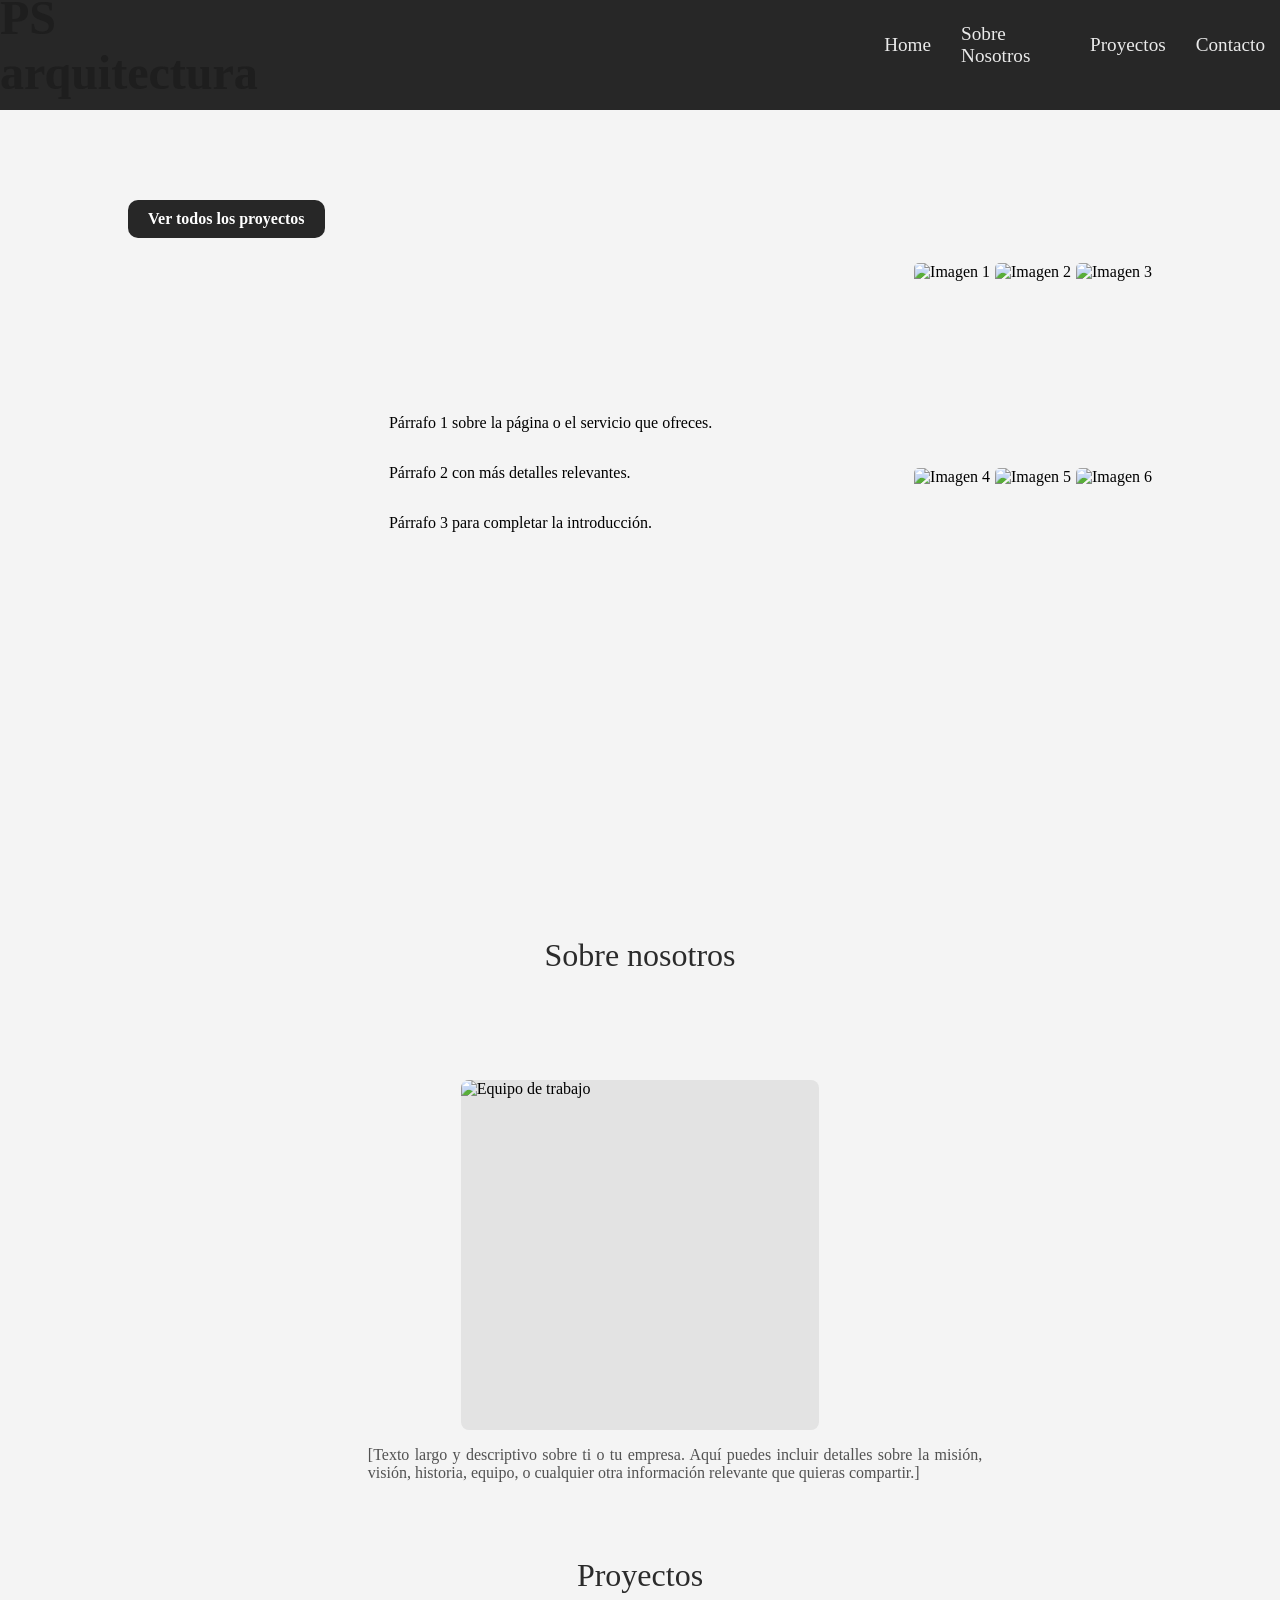
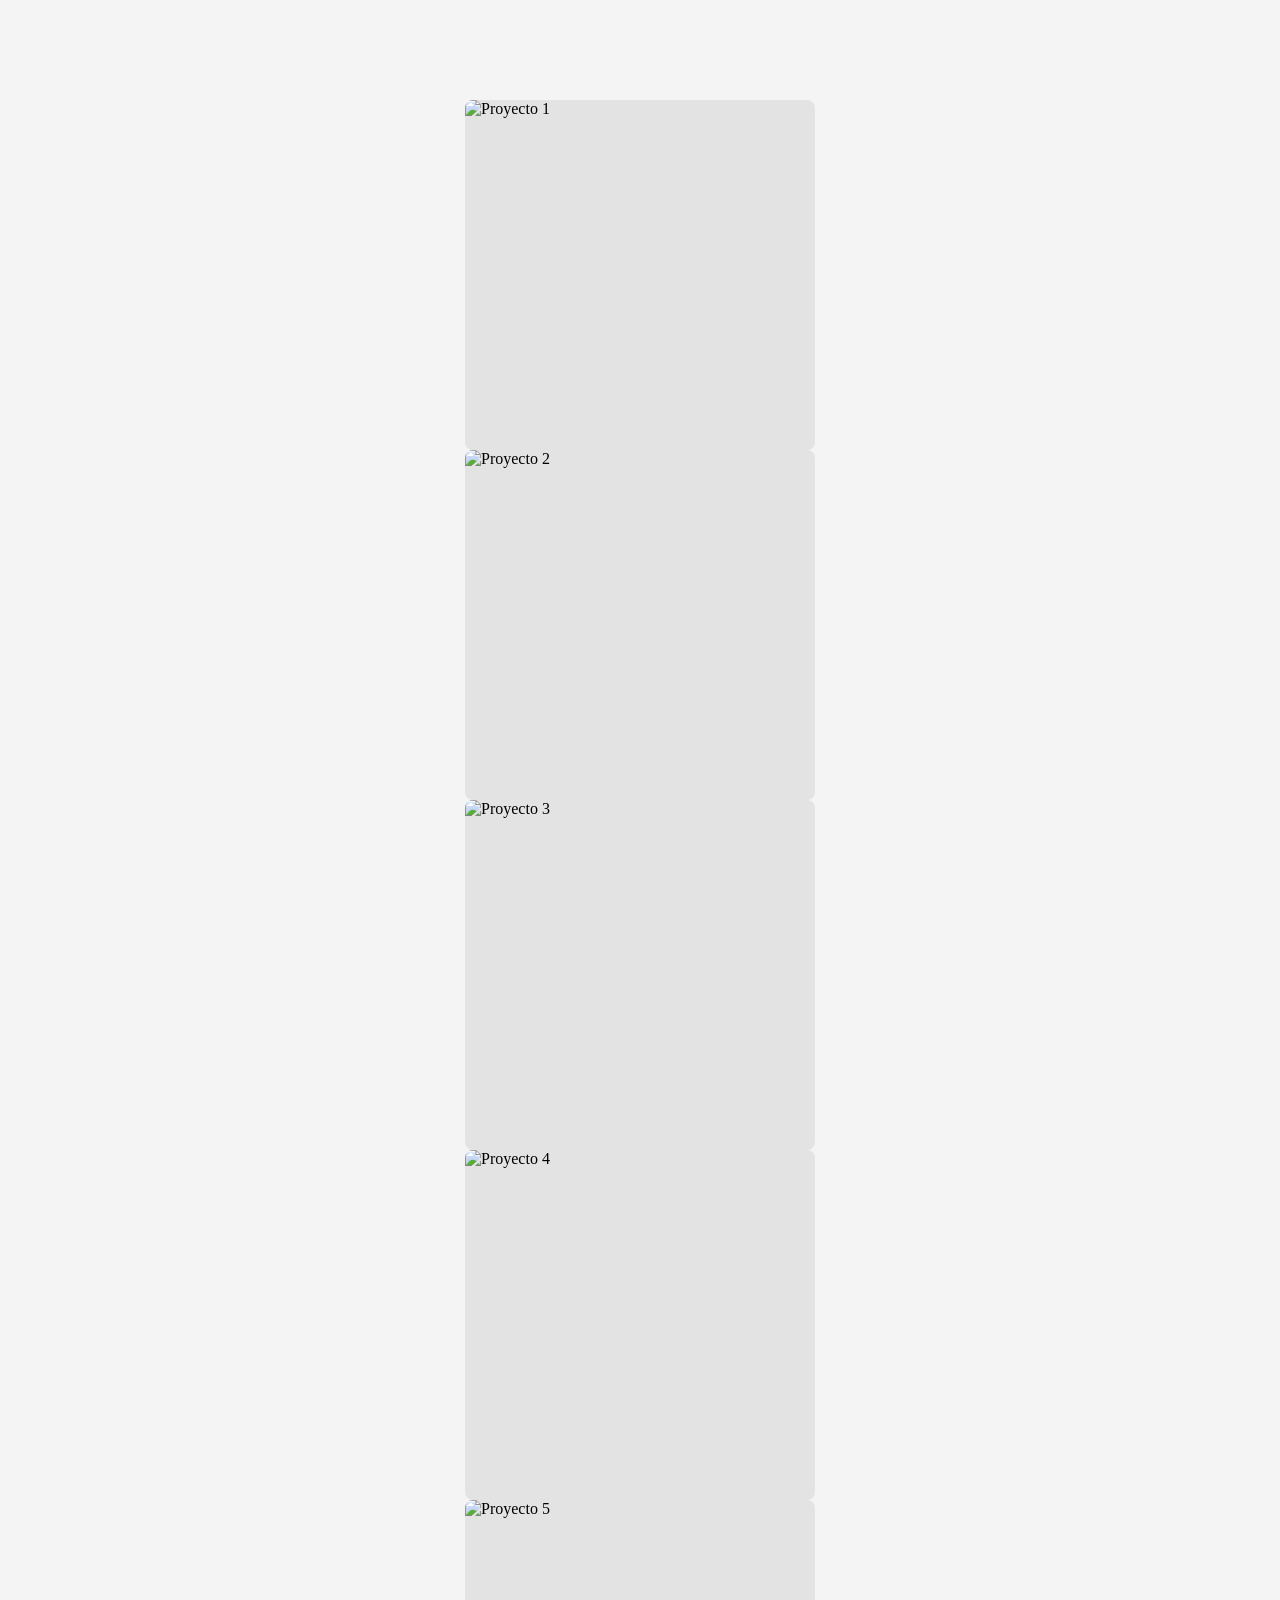
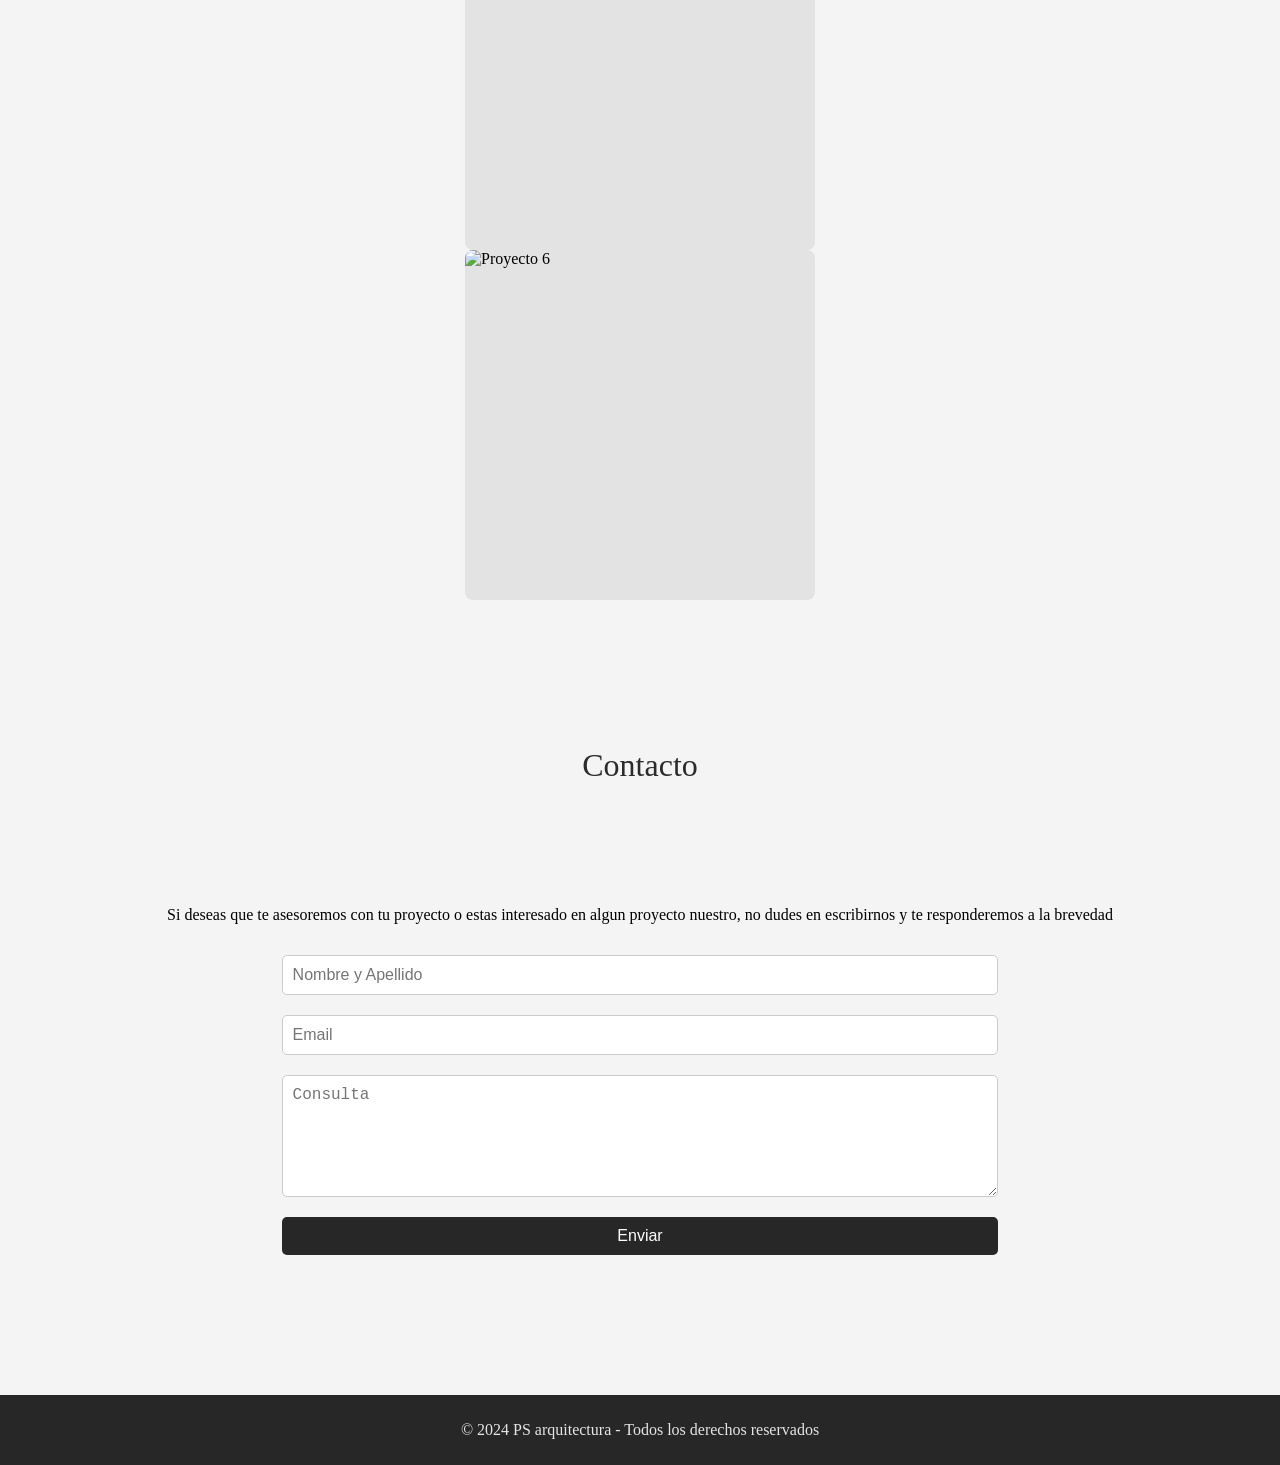
==== index.html @ 3ba94f42 "Upload portfolio website" ====
<!DOCTYPE html>
<html lang="es">
<head>
    <meta charset="UTF-8">
    <meta name="viewport" content="width=device-width, initial-scale=1.0">
    <title>PS arquitectura</title>
    <meta name="description" content="Estudio de arquitectura especializado en diseño moderno y proyectos personalizados."> 
    <link rel="stylesheet" href="style.css">
</head>
<body>
    <header>
        <h1>PS arquitectura</h1>
        <nav>
            <ul>
                <li><a href="#home">Home</a></li>
                <li><a href="#sobre-nosotros">Sobre Nosotros</a></li>
                <li><a href="#projects">Proyectos</a></li>
                <li><a href="#contact">Contacto</a></li>
            </ul>
        </nav>
    </header>
    <div class="container">
        <section id="home" class="section home">
            <div><a href="#projects" class="btn">Ver todos los proyectos</a></div>
            <div class="home-text">
                <p>Párrafo 1 sobre la página o el servicio que ofreces.</p>
                <p>Párrafo 2 con más detalles relevantes.</p>
                <p>Párrafo 3 para completar la introducción.</p>
            </div>

            <div class="home-images">
                <img src="[ruta/a/tu/imagen1.jpg]" alt="Imagen 1">
                <img src="[ruta/a/tu/imagen2.jpg]" alt="Imagen 2">
                <img src="[ruta/a/tu/imagen3.jpg]" alt="Imagen 3">
                <img src="[ruta/a/tu/imagen4.jpg]" alt="Imagen 4">
                <img src="[ruta/a/tu/imagen5.jpg]" alt="Imagen 5">
                <img src="[ruta/a/tu/imagen6.jpg]" alt="Imagen 6">
            </div>
        </section>
    
        <section id="sobre-nosotros" class="section about">
            <h2>Sobre nosotros</h2>
            <img src="assets/images/equipo-de-trabajo.jpg" alt="Equipo de trabajo">
            <div class="about-text">
                <p>[Texto largo y descriptivo sobre ti o tu empresa. Aquí puedes incluir detalles sobre la misión, visión, historia, equipo, o cualquier otra información relevante que quieras compartir.]</p>
            </div>
        </section>

        <section id="projects" class="section projects">
            <h2>Proyectos</h2>
            <img src="[ruta/a/tu/proyecto1.jpg]" alt="Proyecto 1">
            <img src="[ruta/a/tu/proyecto2.jpg]" alt="Proyecto 2">
            <img src="[ruta/a/tu/proyecto3.jpg]" alt="Proyecto 3">
            <img src="[ruta/a/tu/proyecto4.jpg]" alt="Proyecto 4">
            <img src="[ruta/a/tu/proyecto5.jpg]" alt="Proyecto 5">
            <img src="[ruta/a/tu/proyecto6.jpg]" alt="Proyecto 6">
        </section>

        <section id="contact" class="section contact">
            <h2>Contacto</h2>
            <div class="contact-text">
                <p>Si deseas que te asesoremos con tu proyecto o estas interesado en algun proyecto nuestro, no dudes en escribirnos y te responderemos a la brevedad</p>
            </div>
            <form>
                <input type="text" name="nombre" placeholder="Nombre y Apellido" required>
                <input type="email" name="email" placeholder="Email" required>
                <textarea name="consulta" placeholder="Consulta" required></textarea>
                <button type="submit">Enviar</button>
            </form>
        </section>
    </div>

    <footer>
        <p>&copy; 2024 PS arquitectura - Todos los derechos reservados</p>
    </footer>
</body>
</html>
---- style.css ----
body {
    font-family:'Inter',light;
    margin: 0;
    padding: 0;
    background-color: #f4f4f4;
    color: #000;
    height: 100%;
}
img {
    width: 100%;
    height:200px;
}
header {
    display: flex;
    background-color: #272727;
    font-family:'inter',light;
    color:#e3e3e3;
    padding-bottom:20px;
    position: fixed;
    width:100%;
    top: 0;
    z-index: 1000;
    align-items: center;
    max-height: 90px;
}
.logo-container {
    display: flex;
    width: 250px;
    height: auto;
    padding-left: 40px;
}
.logo {
    width:250px;
    height: 200px;
    max-width: 250px;
}

h2 {
    padding-bottom: 80px;
    color: #2b2b2b;
    font-weight:normal;
    font-size:xx-large;
}
nav {
    display: flex;
}

nav ul {
    list-style: none;
    padding-left: 550px;
    margin: 0;
    display: flex;
    justify-content: center;
    align-items: center;
}
ul {
    font-size:  16px;
}

nav ul li {
    margin: 0 15px;
}

nav ul li a {
    color:#eaeaea;
    text-decoration: none;
    font-weight:200;
    font-size: 1.2em;
}
.container {
    width: 80%;
    margin: 100px auto 0;
    padding: 20px 0;
}
.section {
    margin: 20px 0;
}
.home {
    display: flex;
    justify-content: space-between;
    height: 650px;
    width: 100%;
    padding-bottom: 100px;
}
.home-text {
    display: flex;
    width: 45%;
    height: 665px;
    flex-direction: column;
    justify-content:center;
    align-items: flex-start;
}
h1 {
    font-size:3em;
    font-weight: bolder;
    color: #1e1e1e;
}
h3 {
    font-size: 1.5em;
    font-weight:200;
    margin-bottom: 0px;
    color:#6c6c6c;
}
h4 {
    font-size: 1.2em;
    font-weight:180;
    color: #6e6e6e;
    margin-top: 3px;
}

.home-images {
    display: grid;
    align-content: center;
    grid-template-columns: 1fr 1fr 1fr;
    gap: 5px;
    height: 650px;
}
.home-images img {
    width: 100%;
    border-radius: 5px;
}

.btn {
    display: flex;
    width: auto;
    height: auto;
    padding: 10px 20px;
    margin-top: 60px;
    background-color: #272727;
    color: #ffffff;
    text-decoration: none;
    font-weight:bold;
    border-radius: 10px;
    transition: background-color 0.3s ease;
}
.btn:hover {
    background-color: #444;
}
.about {
    display: flex;
    flex-direction: column;
    align-items: center;
    height: 600px;
}
.about img {
    max-width: 35%;
    border-radius: 8px;
    background-color: #e3e3e3;
    display: flex;
    height: 350px;
}
.about-text {
    width: 60%;
    text-align: justify;
    padding-left: 70px;
    color: #525252;
    font: size 2em;
    font-weight:normal;  
}
.img-text-about {
    display: flex;
}
.projects {
    display: flex;
    flex-direction:column;
    align-items: center;
    white-space: nowrap;
    
}
.projects img {
    width: 350px;
    border-radius: 8px;
    cursor: pointer;
    background-color: #e3e3e3;
    height: 350px;
}
.projects-images {
    display:flex;
    flex-direction: row;
    width: 105%;
    justify-content: center;
    gap: 40px;
    height: 350px;
    padding-bottom: 50px;
}
.contact {
    display: flex;
    flex-direction: column;
    align-items: center;
    padding-bottom: 100px;
    padding-top: 100px;
}
.contact form {
    display: flex;
    flex-direction: column;
    gap: 20px;
    width: 70%;
    padding-top: 15px;
}
.contact input, .contact textarea {
    padding: 10px;
    font-size: 16px;
    border: 1px solid #ccc;
    border-radius: 5px;
}
.contact textarea {
    resize: vertical;
    height: 100px;
}
.contact button {
    padding: 10px;
    background-color: #272727;
    color: #ffffff;
    border: none;
    border-radius: 5px;
    cursor: pointer;
    font-size: 16px;
}
.contact button:hover {
    background-color: #444;
}
footer {
    text-align: center;
    padding: 10px 0;
    background-color: #272727;
    color: #e5e5e5;
}
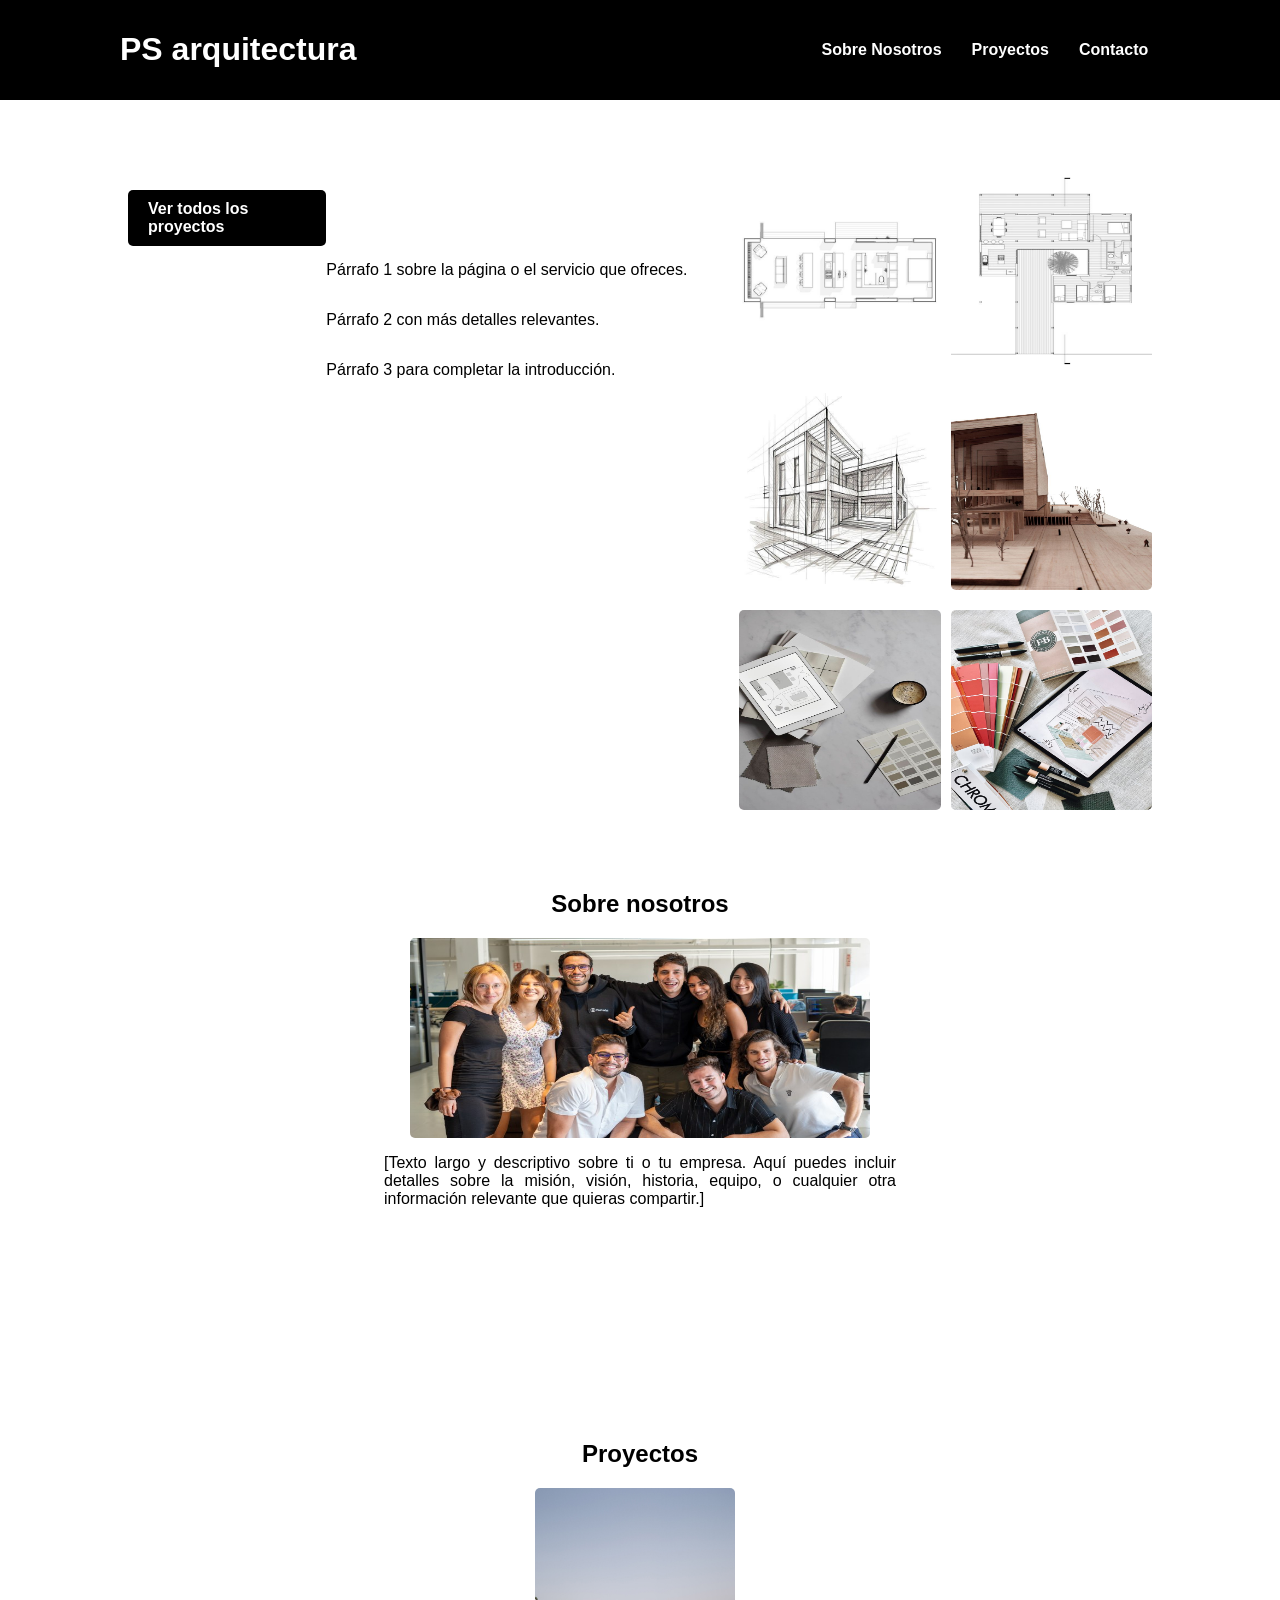
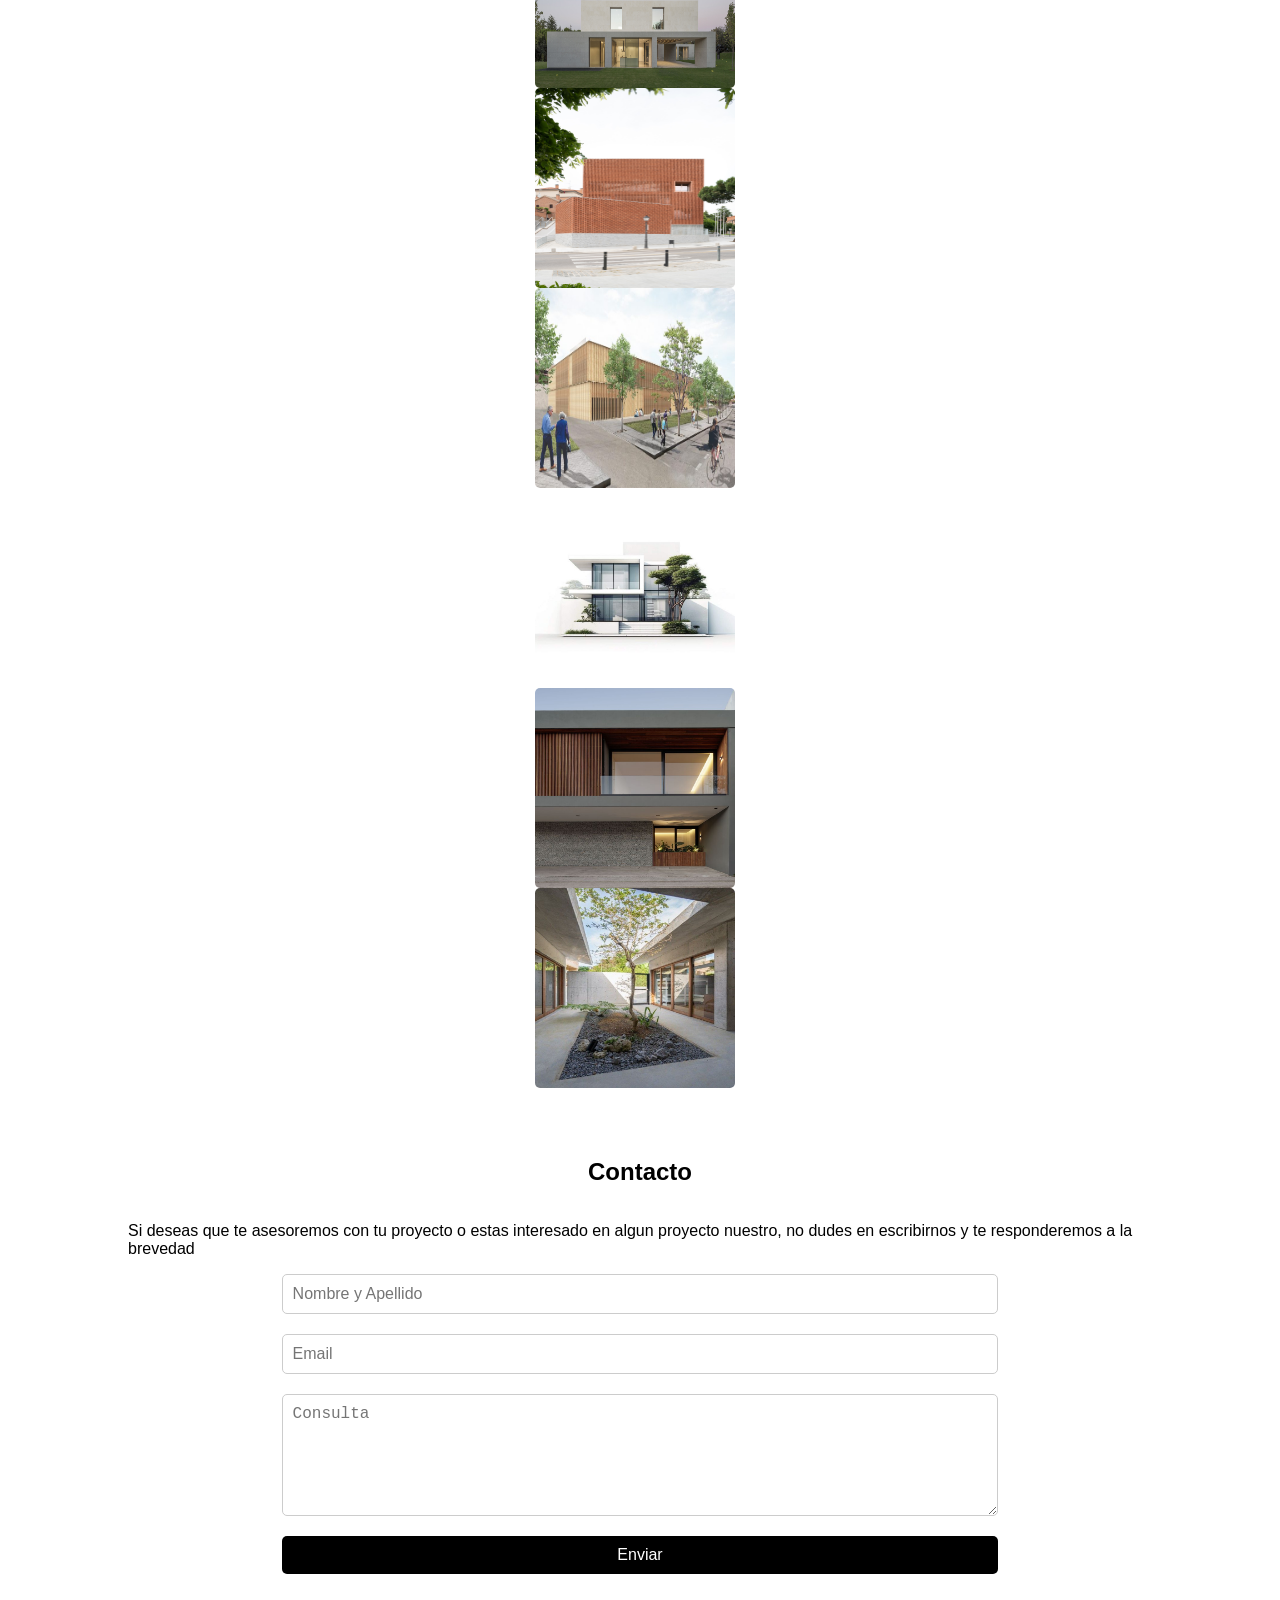
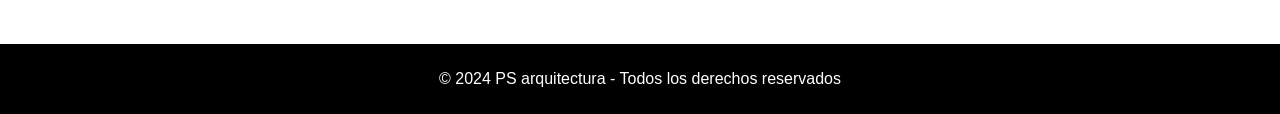
==== commit 96ea8320: "Fix image paths and update website files" ====
--- a/index.html
+++ b/index.html
@@ -5,23 +5,24 @@
     <meta name="viewport" content="width=device-width, initial-scale=1.0">
     <title>PS arquitectura</title>
     <meta name="description" content="Estudio de arquitectura especializado en diseño moderno y proyectos personalizados."> 
-    <link rel="stylesheet" href="style.css">
+    <link rel="stylesheet" href="css/style.css">
 </head>
 <body>
     <header>
         <h1>PS arquitectura</h1>
         <nav>
             <ul>
-                <li><a href="#home">Home</a></li>
-                <li><a href="#sobre-nosotros">Sobre Nosotros</a></li>
-                <li><a href="#projects">Proyectos</a></li>
-                <li><a href="#contact">Contacto</a></li>
+               <li><a href="pages/sobrenosotros.html">Sobre Nosotros</a></li>
+               <li><a href="pages/proyectos.html">Proyectos</a></li>
+               <li><a href="pages/contacto.html">Contacto</a></li>
             </ul>
         </nav>
     </header>
     <div class="container">
         <section id="home" class="section home">
-            <div><a href="#projects" class="btn">Ver todos los proyectos</a></div>
+            <div>
+               <a href="pages/proyectos.html" class="btn">Ver todos los proyectos</a>
+            </div>
             <div class="home-text">
                 <p>Párrafo 1 sobre la página o el servicio que ofreces.</p>
                 <p>Párrafo 2 con más detalles relevantes.</p>
@@ -29,12 +30,12 @@
             </div>
 
             <div class="home-images">
-                <img src="[ruta/a/tu/imagen1.jpg]" alt="Imagen 1">
-                <img src="[ruta/a/tu/imagen2.jpg]" alt="Imagen 2">
-                <img src="[ruta/a/tu/imagen3.jpg]" alt="Imagen 3">
-                <img src="[ruta/a/tu/imagen4.jpg]" alt="Imagen 4">
-                <img src="[ruta/a/tu/imagen5.jpg]" alt="Imagen 5">
-                <img src="[ruta/a/tu/imagen6.jpg]" alt="Imagen 6">
+                <img src="assets/images/foto1.jpeg" alt="Imagen 1">
+                <img src="assets/images/foto2.jpeg" alt="Imagen 2">
+                <img src="assets/images/foto3.jpeg" alt="Imagen 3">
+                <img src="assets/images/foto4.jpeg" alt="Imagen 4">
+                <img src="assets/images/foto5.jpeg" alt="Imagen 5">
+                <img src="assets/images/foto6.jpeg" alt="Imagen 6">
             </div>
         </section>
     
@@ -48,12 +49,18 @@
 
         <section id="projects" class="section projects">
             <h2>Proyectos</h2>
-            <img src="[ruta/a/tu/proyecto1.jpg]" alt="Proyecto 1">
-            <img src="[ruta/a/tu/proyecto2.jpg]" alt="Proyecto 2">
-            <img src="[ruta/a/tu/proyecto3.jpg]" alt="Proyecto 3">
-            <img src="[ruta/a/tu/proyecto4.jpg]" alt="Proyecto 4">
-            <img src="[ruta/a/tu/proyecto5.jpg]" alt="Proyecto 5">
-            <img src="[ruta/a/tu/proyecto6.jpg]" alt="Proyecto 6">
+
+            <img src="assets/images/proyecto 1.jpg" alt="Proyecto 1">
+
+            <img src="assets/images/proyecto 2.jpg" alt="Proyecto 2">
+
+            <img src="assets/images/proyecto 3.jpg" alt="Proyecto 3">
+
+            <img src="assets/images/proyecto 4.jpeg" alt="Proyecto 4">
+
+            <img src="assets/images/proyecto 5.jpeg" alt="Proyecto 5">
+            
+            <img src="assets/images/proyecto 6.jpeg" alt="Proyecto 6">
         </section>
 
         <section id="contact" class="section contact">
--- a/css/style.css
+++ b/css/style.css
@@ -0,0 +1,172 @@
+body {
+    font-family: Arial, sans-serif;
+    margin: 0;
+    padding: 0;
+    background-color: #fff;
+    color: #000;
+    height: 100%;
+}
+img {
+    width: 100%;
+    height:200px;
+}
+header {
+    display: flex;
+    background-color: #000;
+    color: #fff;
+    padding: 10px 0;
+    position: fixed;
+    width: 100%;
+    top: 0;
+    z-index: 1000;
+}
+h1  {
+    display: flex;
+    padding-left: 120px;
+}
+nav {
+    display: flex;
+}
+
+nav ul {
+    list-style: none;
+    padding-left: 450px;
+    margin: 0;
+    display: flex;
+    justify-content: center;
+    align-items: center;
+}
+
+nav ul li {
+    margin: 0 15px;
+}
+
+nav ul li a {
+    color: #fff;
+    text-decoration: none;
+    font-weight: bold;
+}
+
+.container {
+    width: 80%;
+    margin: 100px auto 0;
+    padding: 20px 0;
+}
+.section {
+    margin: 50px 0;
+}
+.home {
+    display: flex;
+    justify-content: space-between;
+    height: 650px;
+    width: 100%;
+}
+.home-text {
+    display: flex;
+    width: 45%;
+    height: 300px;
+    flex-direction: column;
+    justify-content:center;
+    align-items: flex-start;
+    size: 100px;
+}
+.home-images {
+    width: 45%;
+    display: grid;
+    grid-template-columns: 1fr 1fr;
+    gap: 10px;
+    height: 650px;
+}
+.home-images img {
+    width: 100%;
+    border-radius: 5px;
+}
+
+.btn {
+    display: flex;
+    width: auto;
+    height: auto;
+    padding: 10px 20px;
+    margin-top: 20px;
+    background-color: #000;
+    color: #fff;
+    text-decoration: none;
+    font-weight: bold;
+    border-radius: 5px;
+    transition: background-color 0.3s ease;
+}
+.btn:hover {
+    background-color: #444;
+}
+.about {
+    display: flex;
+    flex-direction: column;
+    align-items: center;
+    height: 500px;
+}
+.about img {
+    max-width: 45%;
+    border-radius: 5px;
+}
+.about-text {
+    width: 50%;
+    text-align: justify;
+}
+.projects {
+    display: flex;
+    flex-direction:column;
+    align-items: center;
+    white-space: nowrap;
+}
+.projects img {
+    max-width: 200px;
+    margin-right: 10px;
+    border-radius: 5px;
+    cursor: pointer;
+}
+.projects-images {
+    display:flex;
+    width: 120%;
+    justify-content: center;
+    gap: 50px;
+    height: 500px;
+}
+.contact {
+    display: flex;
+    flex-direction: column;
+    align-items: center;
+}
+.contact form {
+    display: flex;
+    flex-direction: column;
+    gap: 20px;
+    width: 70%;
+}
+.contact input, .contact textarea {
+    padding: 10px;
+    font-size: 16px;
+    border: 1px solid #ccc;
+    border-radius: 5px;
+}
+.contact textarea {
+    resize: vertical;
+    height: 100px;
+}
+.contact button {
+    padding: 10px;
+    background-color: #000;
+    color: #fff;
+    border: none;
+    border-radius: 5px;
+    cursor: pointer;
+    font-size: 16px;
+}
+.contact button:hover {
+    background-color: #444;
+}
+footer {
+    text-align: center;
+    padding: 10px 0;
+    background-color: #000;
+    color: #fff;
+}
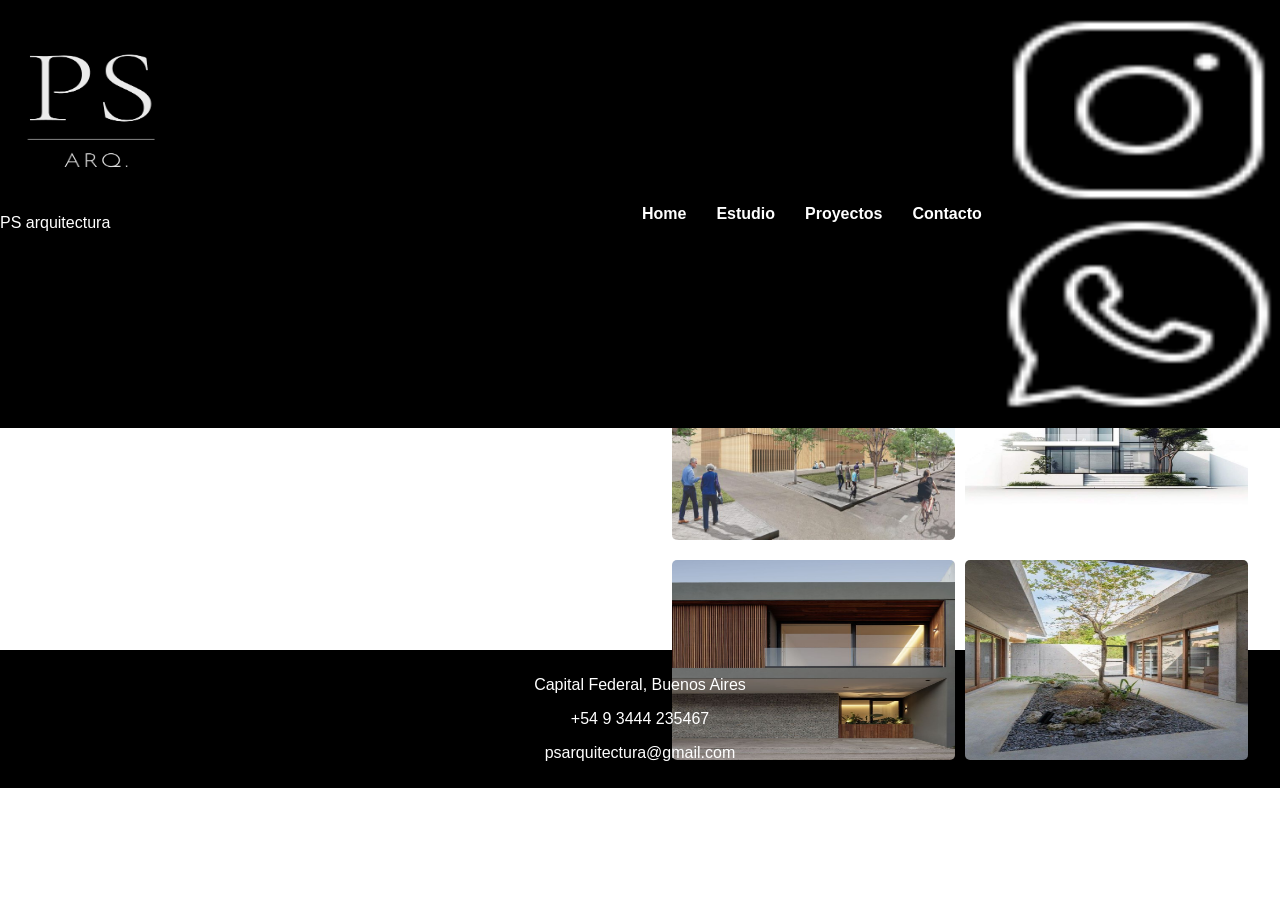
==== commit 3abf235d: "Improve layout, typography and navigation" ====
--- a/index.html
+++ b/index.html
@@ -1,84 +1,72 @@
 <!DOCTYPE html>
 <html lang="es">
 <head>
-    <meta charset="UTF-8">
-    <meta name="viewport" content="width=device-width, initial-scale=1.0">
-    <title>PS arquitectura</title>
-    <meta name="description" content="Estudio de arquitectura especializado en diseño moderno y proyectos personalizados."> 
-    <link rel="stylesheet" href="css/style.css">
+  <meta charset="UTF-8">
+  <meta name="viewport" content="width=device-width, initial-scale=1.0">
+  <title>PS arquitectura</title>
+  <link rel="preconnect" href="https://fonts.googleapis.com">
+  <link rel="preconnect" href="https://fonts.gstatic.com" crossorigin>
+  <link href="https://fonts.googleapis.com/css2?family=Inter:wght@300;400;500;600&display=swap" rel="stylesheet">
+  <link rel="stylesheet" href="css/style.css">
 </head>
+
 <body>
-    <header>
-        <h1>PS arquitectura</h1>
-        <nav>
-            <ul>
-               <li><a href="pages/sobrenosotros.html">Sobre Nosotros</a></li>
-               <li><a href="pages/proyectos.html">Proyectos</a></li>
-               <li><a href="pages/contacto.html">Contacto</a></li>
-            </ul>
-        </nav>
-    </header>
-    <div class="container">
-        <section id="home" class="section home">
-            <div>
-               <a href="pages/proyectos.html" class="btn">Ver todos los proyectos</a>
-            </div>
-            <div class="home-text">
-                <p>Párrafo 1 sobre la página o el servicio que ofreces.</p>
-                <p>Párrafo 2 con más detalles relevantes.</p>
-                <p>Párrafo 3 para completar la introducción.</p>
-            </div>
 
-            <div class="home-images">
-                <img src="assets/images/foto1.jpeg" alt="Imagen 1">
-                <img src="assets/images/foto2.jpeg" alt="Imagen 2">
-                <img src="assets/images/foto3.jpeg" alt="Imagen 3">
-                <img src="assets/images/foto4.jpeg" alt="Imagen 4">
-                <img src="assets/images/foto5.jpeg" alt="Imagen 5">
-                <img src="assets/images/foto6.jpeg" alt="Imagen 6">
-            </div>
-        </section>
-    
-        <section id="sobre-nosotros" class="section about">
-            <h2>Sobre nosotros</h2>
-            <img src="assets/images/equipo-de-trabajo.jpg" alt="Equipo de trabajo">
-            <div class="about-text">
-                <p>[Texto largo y descriptivo sobre ti o tu empresa. Aquí puedes incluir detalles sobre la misión, visión, historia, equipo, o cualquier otra información relevante que quieras compartir.]</p>
-            </div>
-        </section>
+<header>
 
-        <section id="projects" class="section projects">
-            <h2>Proyectos</h2>
+<div class="logo-area">
+<img src="assets/icons/logo gris.png" class="logo">
+<span>PS arquitectura</span>
+</div>
 
-            <img src="assets/images/proyecto 1.jpg" alt="Proyecto 1">
+<nav>
+<ul>
+<li><a href="index.html">Home</a></li>
+<li><a href="pages/sobrenosotros.html">Estudio</a></li>
+<li><a href="pages/proyectos.html">Proyectos</a></li>
+<li><a href="pages/contacto.html">Contacto</a></li>
+</ul>
+</nav>
 
-            <img src="assets/images/proyecto 2.jpg" alt="Proyecto 2">
+<div class="social">
+<img src="assets/icons/icons8-instagram-50.png">
+<img src="assets/icons/icons8-whatsapp-50.png">
+</div>
 
-            <img src="assets/images/proyecto 3.jpg" alt="Proyecto 3">
+</header>
 
-            <img src="assets/images/proyecto 4.jpeg" alt="Proyecto 4">
 
-            <img src="assets/images/proyecto 5.jpeg" alt="Proyecto 5">
-            
-            <img src="assets/images/proyecto 6.jpeg" alt="Proyecto 6">
-        </section>
+<section class="home fade-in">
 
-        <section id="contact" class="section contact">
-            <h2>Contacto</h2>
-            <div class="contact-text">
-                <p>Si deseas que te asesoremos con tu proyecto o estas interesado en algun proyecto nuestro, no dudes en escribirnos y te responderemos a la brevedad</p>
-            </div>
-            <form>
-                <input type="text" name="nombre" placeholder="Nombre y Apellido" required>
-                <input type="email" name="email" placeholder="Email" required>
-                <textarea name="consulta" placeholder="Consulta" required></textarea>
-                <button type="submit">Enviar</button>
-            </form>
-        </section>
-    </div>
+  <div class="home-text container">
 
-    <footer>
-        <p>&copy; 2024 PS arquitectura - Todos los derechos reservados</p>
-    </footer>
+   <h2>Bienvenidos a nuestro espacio de diseño</h2>
+
+   <p class="home-main-text">Te asesoramos con tu proyecto</p>
+   <p class="home-secondary-text">Conocé nuestra trayectoria</p>
+   <a href="pages/proyectos.html" class="btn">Ver todos los proyectos</a>
+  </div>
+
+ <div class="home-images container">
+  
+    <img src="assets/images/proyecto 1.jpg" alt="Proyecto">
+    <img src="assets/images/proyecto 2.jpg" alt="Proyecto">
+    <img src="assets/images/proyecto 3.jpg" alt="Proyecto">
+    <img src="assets/images/proyecto 4.jpeg" alt="Proyecto">
+    <img src="assets/images/proyecto 5.jpeg" alt="Proyecto">
+    <img src="assets/images/proyecto 6.jpeg" alt="Proyecto">
+  </div>
+
+</section>
+
+
+<footer>
+
+<p>Capital Federal, Buenos Aires</p>
+<p>+54 9 3444 235467</p>
+<p>psarquitectura@gmail.com</p>
+
+</footer>
+
 </body>
-</html>
+</html>
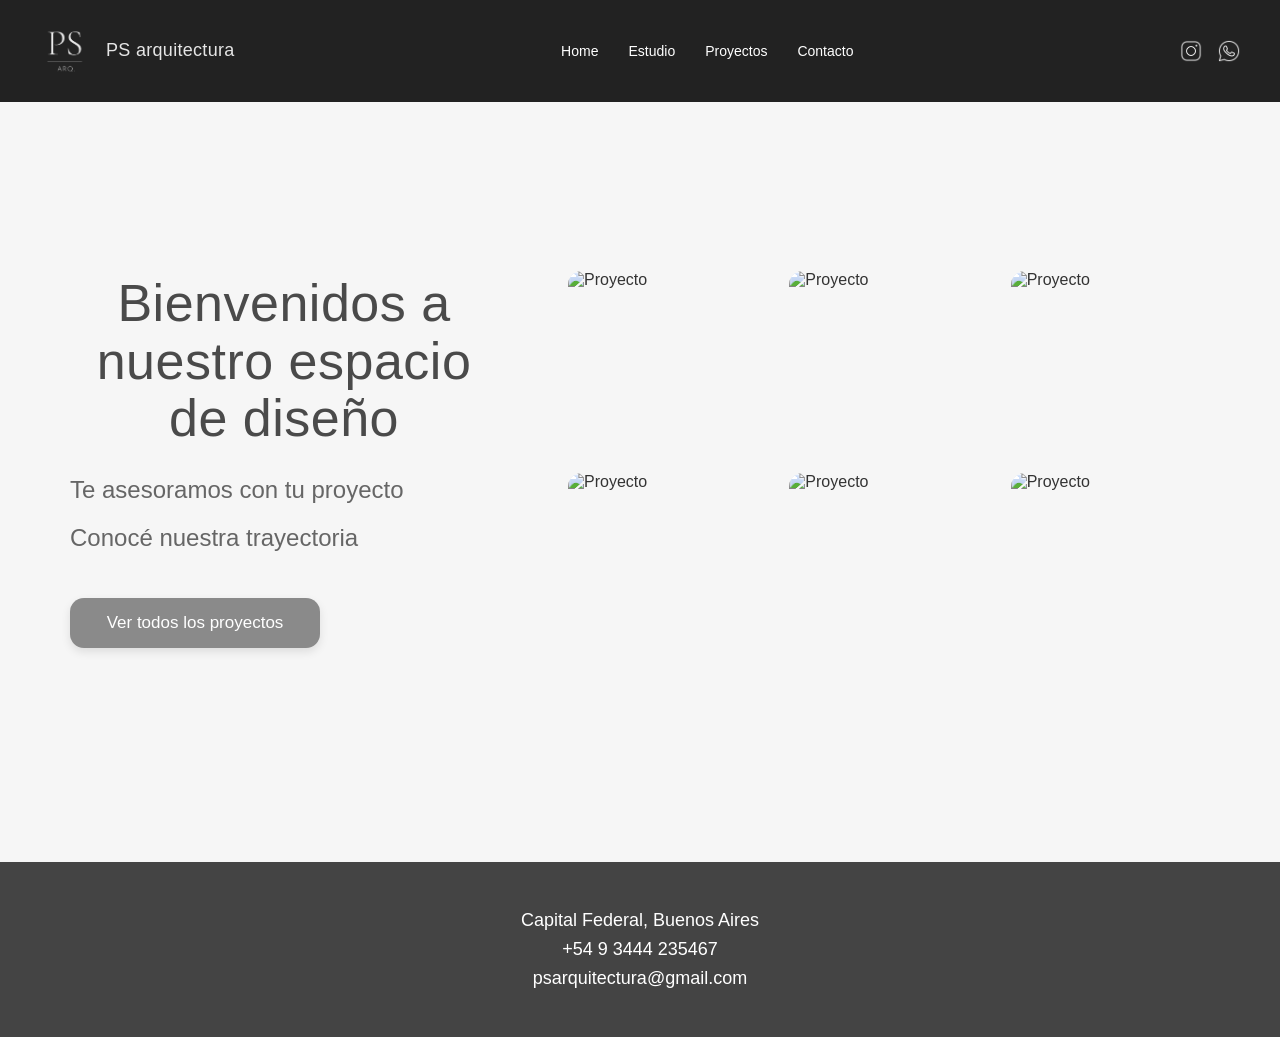
==== commit efba15a2: "Fix HTML formatting and update CSS link path" ====
--- a/index.html
+++ b/index.html
@@ -7,7 +7,7 @@
   <link rel="preconnect" href="https://fonts.googleapis.com">
   <link rel="preconnect" href="https://fonts.gstatic.com" crossorigin>
   <link href="https://fonts.googleapis.com/css2?family=Inter:wght@300;400;500;600&display=swap" rel="stylesheet">
-  <link rel="stylesheet" href="css/style.css">
+  <link rel="stylesheet" href="CSS/style.css">
 </head>
 
 <body>
@@ -69,4 +69,5 @@
 </footer>
 
 </body>
-</html>+
+</html>
--- a/CSS/style.css
+++ b/CSS/style.css
@@ -0,0 +1,432 @@
+*{
+  margin: 0;
+  padding: 0;
+  box-sizing: border-box;
+}
+
+body{
+  font-family: "Inter", sans-serif;
+  background-color: #f6f6f6;
+  color: #333;
+}
+
+.container{
+  max-width: 1200px;
+  margin: 0 auto;
+}
+
+/* HEADER */
+
+header{
+  background-color: #222;
+  color: white;
+  padding: 16px 40px;
+  display: flex;
+  justify-content: space-between;
+  align-items: center;
+  position: sticky;
+  top: 0;
+  z-index: 1000;
+}
+
+header h1{
+  font-size: 17px;
+  font-weight: 300;
+  letter-spacing: 0.2px;
+}
+
+nav ul{
+  list-style: none;
+  display: flex;
+  gap: 30px;
+  align-items: center;
+}
+
+nav ul li a{
+  color: white;
+  text-decoration: none;
+  font-size: 14px;
+  font-weight: 400;
+  transition: opacity 0.3s ease;
+  position: relative;
+}
+nav ul li a::after{
+  content: "";
+  position: absolute;
+  left: 0;
+  bottom: -4px;
+  width:0;
+  height: 1px;
+  background-color: white;
+  transition: width 0.3s ease;
+}
+
+nav ul li a:hover{
+  opacity: 0.7;
+}
+nav ul li a:hover::after{
+  width: 100%;
+}
+
+/* HOME */
+
+.home{
+  display: flex;
+  justify-content: space-between;
+  align-items: center;
+  padding: 90px 70px;
+  gap: 70px;
+  min-height: 80vh;
+}
+
+.home-text{
+  width: 40%;
+  display: flex;
+  flex-direction: column;
+  align-items: flex-start;
+}
+home-text .btn{
+  align-self: flex-start;
+}
+
+.home-text h2{
+  font-size: 52px;
+  line-height: 1.1;
+  margin-bottom: 24px;
+  color: #4a4a4a;
+  font-weight: 400;
+  max-width: 520px;
+}
+
+.home-text p{
+  font-size: 24px;
+  margin-bottom: 10px;
+  color: #666;
+  font-weight: 400;
+}
+
+.home-main-text{
+  font-size: 22px;
+  color: #666;
+  margin-bottom: 6px;
+}
+
+.home-secondary-text{
+  font-size: 17px;
+  color: #8a8a8a;
+  margin-bottom: 4px;
+}
+
+.btn{
+  display: inline-flex;
+  justify-content: center;
+  align-items: center;
+  margin-top: 30px;
+  padding: 14px 32px;
+  background-color: #8a8a8a;
+  color: white;
+  text-decoration: none;
+  border-radius: 12px;
+  font-size: 16px;
+  font-weight: 400;
+  text-align: center;
+  min-width: 250px;
+  transition: background-color 0.3s ease, transform 0.3s ease; box-shadow: 0.3 ease;
+  box-shadow: 0 4px 10px rgba(0,0,0,0.10);
+  width: fit-content;
+white-space: nowrap;
+}
+
+.btn:hover{
+  background-color: #6f6f6f;
+  transform: translateY(-2px);
+}
+
+.home-images{
+  width: 60%;
+  display: grid;
+  grid-template-columns: repeat(3, 1fr);
+  gap: 22px;
+}
+
+.home-images img{
+  width: 100%;
+  height: 180px;
+  object-fit: cover;
+  border-radius: 14px;
+  transition: transform 0.3s ease, filter 0.3s ease;
+}
+
+.home-images img:hover{
+  transform: scale(1.03);
+  filter: brightness(0.9);
+}
+
+/* TITULOS GENERALES */
+
+section h2{
+  text-align: center;
+  font-size: 48px;
+  margin-bottom: 40px;
+  color: #4a4a4a;
+  font-weight: 500;
+}
+
+/* SOBRE NOSOTROS / ESTUDIO */
+
+.about-section{
+  padding: 70px 60px;
+}
+
+.about-content{
+  display: flex;
+  align-items: center;
+  justify-content: center;
+  gap: 70px;
+  max-width: 1300px;
+  margin: 0 auto;
+}
+
+.about-img{
+  width: 500px;
+  height: 360px;
+  object-fit: cover;
+  border-radius: 14px;
+  box-shadow: 0 8px 20px rgba(0,0,0,0.12);
+}
+
+.about-text{
+  flex: 1;
+  max-width: 600px;
+}
+
+.about-text p{
+  font-size: 24px;
+  line-height: 1.8;
+  color: #555;
+  margin-bottom: 20px;
+}
+
+/* PROYECTOS */
+
+.proyectos{
+  display: grid;
+  grid-template-columns: repeat(4, 1fr);
+  gap: 24px;
+  max-width: 1600px;
+  margin: 40px auto 80px;
+  padding: 0 40px;
+}
+
+.proyectos img{
+  width: 100%;
+  height: 360px;
+  object-fit: cover;
+  border-radius: 16px;
+  transition: transform 0.3s ease, box-shadow 0.3s ease, opacity 0.3s ease;
+  box-shadow: 0 6px 14px rgba(0,0,0,0.10);
+}
+.proyecto-card{
+  display: flex;
+  flex-direction: column;
+  transition: transform 0.3s ease;
+}
+
+.proyecto-card h3{
+  margin-top: 14px;
+  font-size: 22px;
+  font-weight: 400;
+  color: #4a4a4a;
+  text-align: center;
+}
+
+.proyecto-card:hover{
+  transform: translateY(-4px);
+}
+
+.proyectos img:hover{
+  transform: translateY(-6px);
+  box-shadow: 0 14px 28px rgba(0,0,0,0.18);
+  opacity: 0.97;
+}
+
+/* CONTACTO */
+
+section{
+  padding: 75px 50px;
+}
+section p{
+  text-align: center;
+  font-size: 22px;
+  color: #666;
+  margin-bottom: 30px;
+  line-height: 1.6;
+}
+section h2{
+  text-align: center;
+  font-size: 58px;
+  margin-bottom: 70px;
+  color: #4a4a4a;
+  font-weight: 300;
+  letter-spacing: 0.5px;
+}
+form{
+  max-width: 650px;
+  margin: 0 auto 80px;
+  display: flex;
+  flex-direction: column;
+  gap: 20px;
+}
+
+form input,
+form textarea{
+  padding: 14px;
+  font-size: 16px;
+  border: none;
+  border-bottom: 2px solid #999;
+  background: transparent;
+  outline: none;
+  font-family: Arial, sans-serif;
+}
+
+form button,
+.btn{
+  width: 180px;
+  padding: 15px;
+  background-color: #8a8a8a;
+  color: white;
+  border: none;
+  border-radius: 14px;
+  font-size: 17px;
+  font-weight: 400;
+  cursor: pointer;
+  transition: background-color 0.3s ease, transform 0.3s ease, box-shadow o.3 ease;
+  box-shadow: 0 4px 10px rgba(0,0,0,0.10);
+}
+
+form button:hover,
+.btn:hover{
+  background-color: #6f6f6f;
+  transform: translateY(-2px);
+  box-shadow: 0 8px 18px rgba(0,0,0,0.16);
+}
+
+/* FOOTER */
+
+footer{
+  background-color: #444;
+  color: white;
+  text-align: center;
+  padding: 40px 20px;
+  margin-top: 40px;
+}
+
+footer p{
+  margin: 8px 0;
+  font-size: 18px;
+}
+
+/* RESPONSIVE */
+
+@media (max-width: 900px){
+  .home,
+  .about-content{
+    flex-direction: column;
+  }
+
+  .home-text,
+  .home-images{
+    width: 100%;
+  }
+
+  .home-images{
+    grid-template-columns: repeat(2, 1fr);
+  }
+
+  .proyectos{
+    grid-template-columns: repeat(2, 1fr);
+    margin: 30px 30px 60px;
+  }
+
+  header{
+    flex-direction: column;
+    gap: 16px;
+  }
+}
+
+@media (max-width: 600px){
+  .home-images,
+  .proyectos{
+    grid-template-columns: 1fr;
+  }
+
+  .home-text h2{
+    font-size: 40px;
+  }
+
+  .home-text p,
+  .about-text p,
+  section p{
+    font-size: 18px;
+  }
+
+  nav ul{
+    flex-wrap: wrap;
+    justify-content: center;
+  }
+
+  .home,
+  .about-section{
+    padding: 40px 25px;
+  }
+
+  .about-img{
+    width: 100%;
+    height: auto;
+  }
+}
+
+.logo-area{
+display:flex;
+align-items:center;
+gap: 18px;
+}
+
+.logo-area span{
+font-size: 18px;
+color: #e5e5e5;
+font-weight: 500;
+letter-spacing:0.3px;
+}
+
+.logo{
+width:48px;
+height:auto;
+}
+
+.social{
+display:flex;
+gap: 16px;
+}
+
+.social img{
+width:22px;
+cursor:pointer;
+transition: opacity 0.3s;
+}
+.social img:hover{
+opacity:0.7;
+}
+
+.fade-in{
+  opacity: 0;
+  transform: translateY(20px);
+  animation: aparecer 0.9s ease forwards;
+}
+
+@keyframes aparecer{
+  to{
+    opacity: 1;
+    transform: translateY(0);
+  }
+}
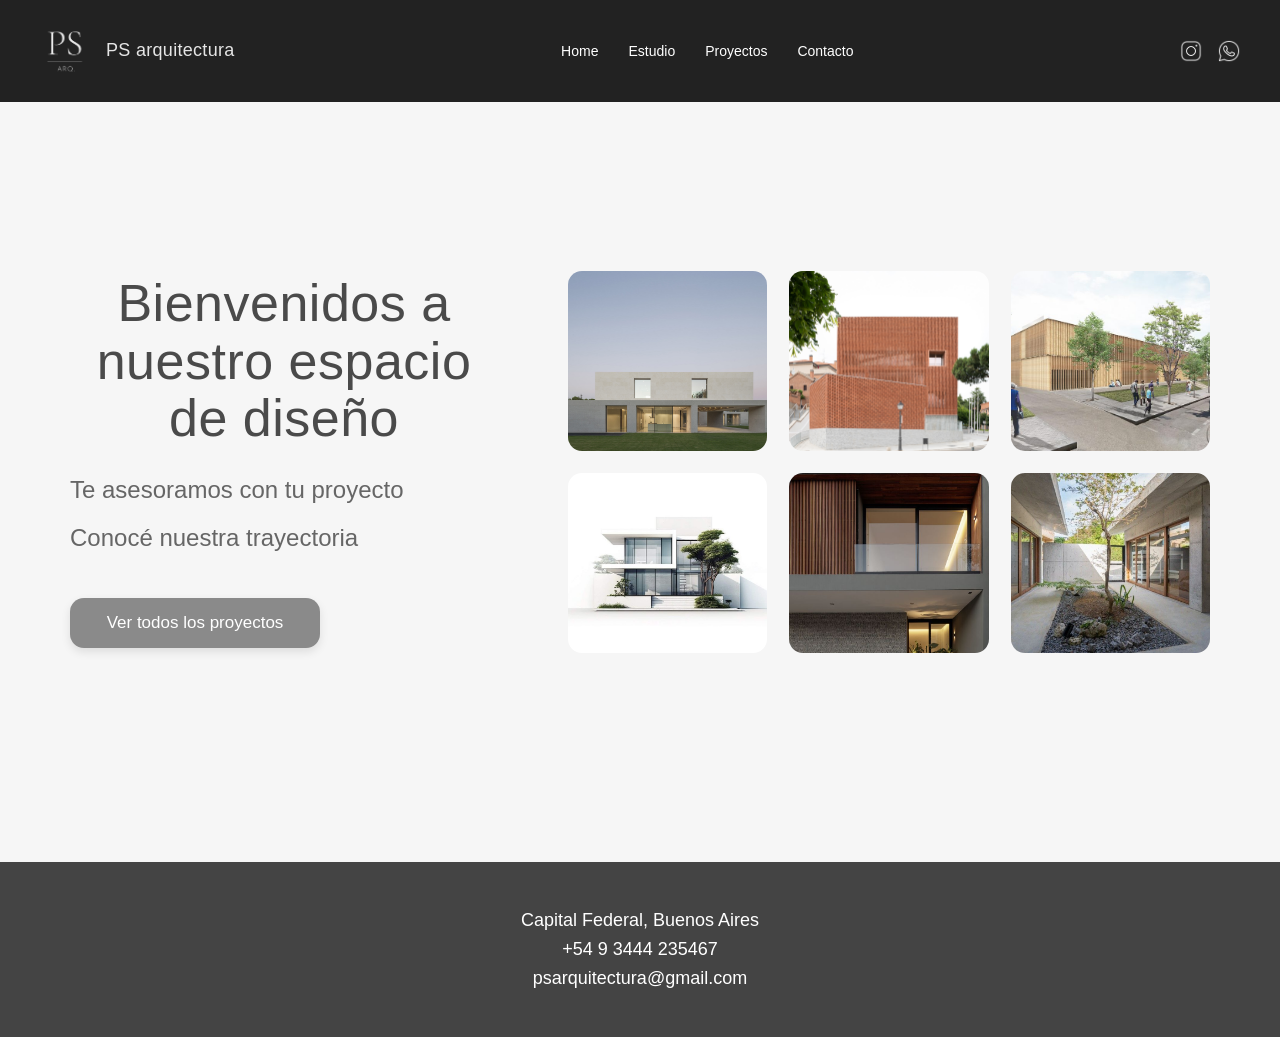
==== commit 33f86251: "Fix HTML formatting and update image paths" ====
--- a/index.html
+++ b/index.html
@@ -49,12 +49,12 @@
 
  <div class="home-images container">
   
-    <img src="assets/images/proyecto 1.jpg" alt="Proyecto">
-    <img src="assets/images/proyecto 2.jpg" alt="Proyecto">
-    <img src="assets/images/proyecto 3.jpg" alt="Proyecto">
-    <img src="assets/images/proyecto 4.jpeg" alt="Proyecto">
-    <img src="assets/images/proyecto 5.jpeg" alt="Proyecto">
-    <img src="assets/images/proyecto 6.jpeg" alt="Proyecto">
+    <img src="images/proyecto 1.jpg" alt="Proyecto">
+    <img src="images/proyecto 2.jpg" alt="Proyecto">
+    <img src="images/proyecto 3.jpg" alt="Proyecto">
+    <img src="images/proyecto 4.jpeg" alt="Proyecto">
+    <img src="images/proyecto 5.jpeg" alt="Proyecto">
+    <img src="images/proyecto 6.jpeg" alt="Proyecto">
   </div>
 
 </section>
@@ -71,3 +71,4 @@
 </body>
 
 </html>
+
